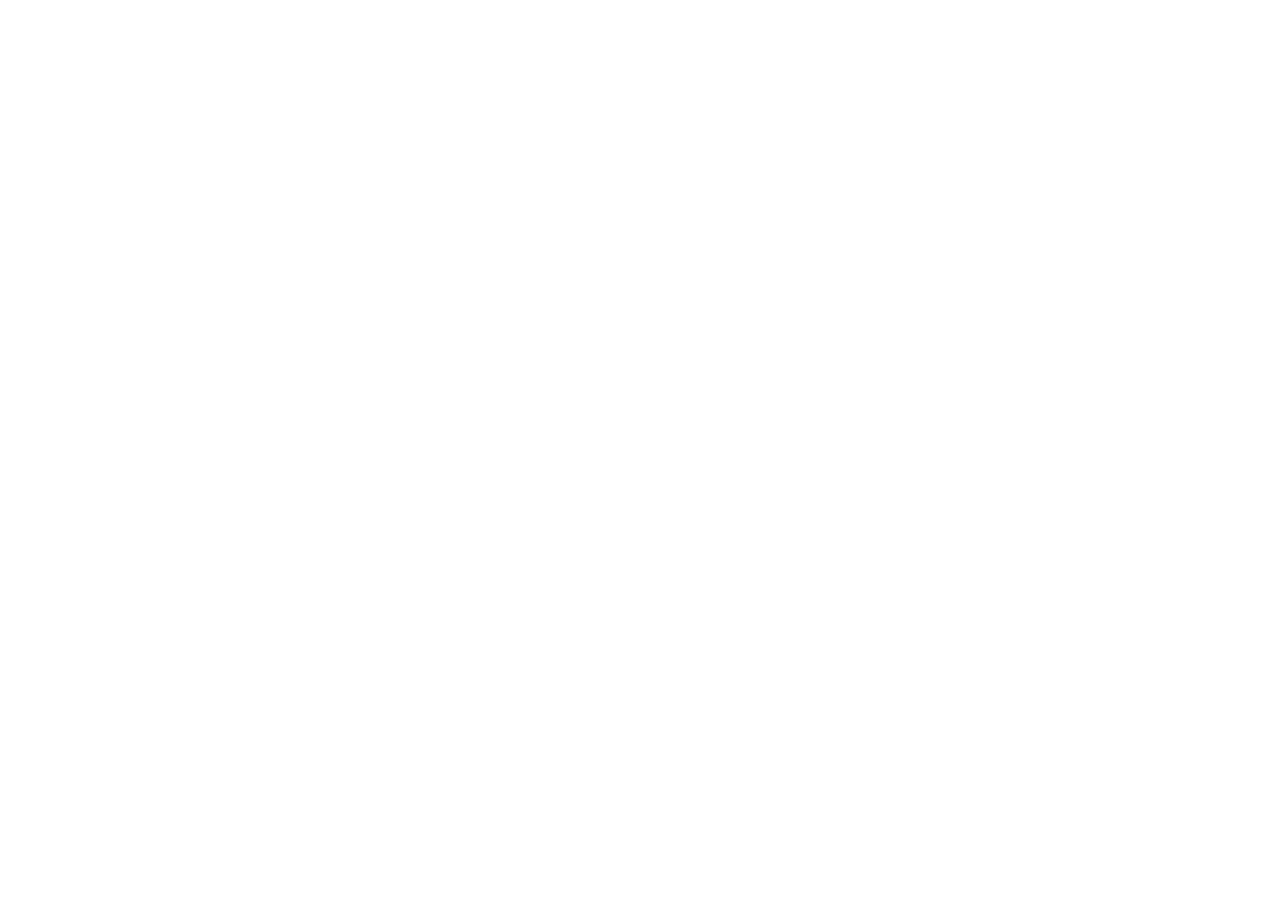
==== mustangs/00cobra.html @ 432ca04d "Created the home page" ====
<!DOCTYPE html>
<html lang="en">
<head>
    <meta charset="UTF-8">
    <meta http-equiv="X-UA-Compatible" content="IE=edge">
    <meta name="viewport" content="width=device-width, initial-scale=1.0">
    <title>2000 Cobra R</title>
</head>
<body>
    
</body>
</html>
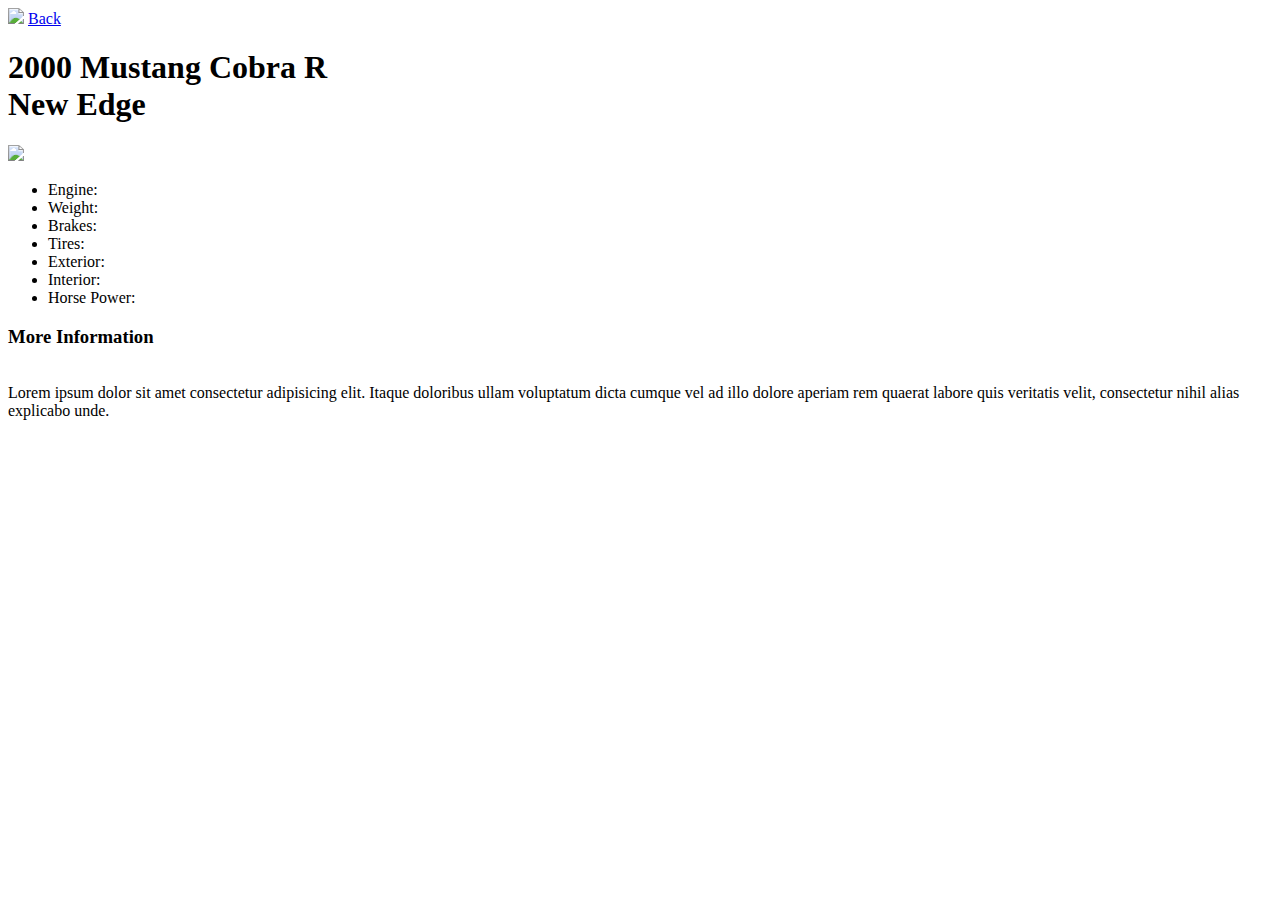
==== commit cc210f25: "Updated with more info the 00cobra HTML" ====
--- a/mustangs/00cobra.html
+++ b/mustangs/00cobra.html
@@ -4,9 +4,31 @@
     <meta charset="UTF-8">
     <meta http-equiv="X-UA-Compatible" content="IE=edge">
     <meta name="viewport" content="width=device-width, initial-scale=1.0">
+    <link href="../css/00cobra.css" type="text/css" rel="stylesheet"/>
     <title>2000 Cobra R</title>
 </head>
 <body>
-    
+    <div class="logo-back">
+        <img src="../img/logo.png">
+        <a href="../index.html">Back</a>
+    </div>
+
+    <h1 class="title">2000 Mustang Cobra R<br>New Edge</h1>
+    <div class="R-info">
+        <img src="../img/2000fordcobra.jpg">
+        <ul>
+            <li>Engine: </li>
+            <li>Weight: </li>
+            <li>Brakes: </li>
+            <li>Tires: </li>
+            <li>Exterior: </li>
+            <li>Interior: </li>
+            <li>Horse Power: </li>
+        </ul>
+    </div>
+    <div class="CobraText">
+        <h3>More Information</h3>
+        <p><br>Lorem ipsum dolor sit amet consectetur adipisicing elit. Itaque doloribus ullam voluptatum dicta cumque vel ad illo dolore aperiam rem quaerat labore quis veritatis velit, consectetur nihil alias explicabo unde.</p>
+    </div>
 </body>
-</html>+</html>
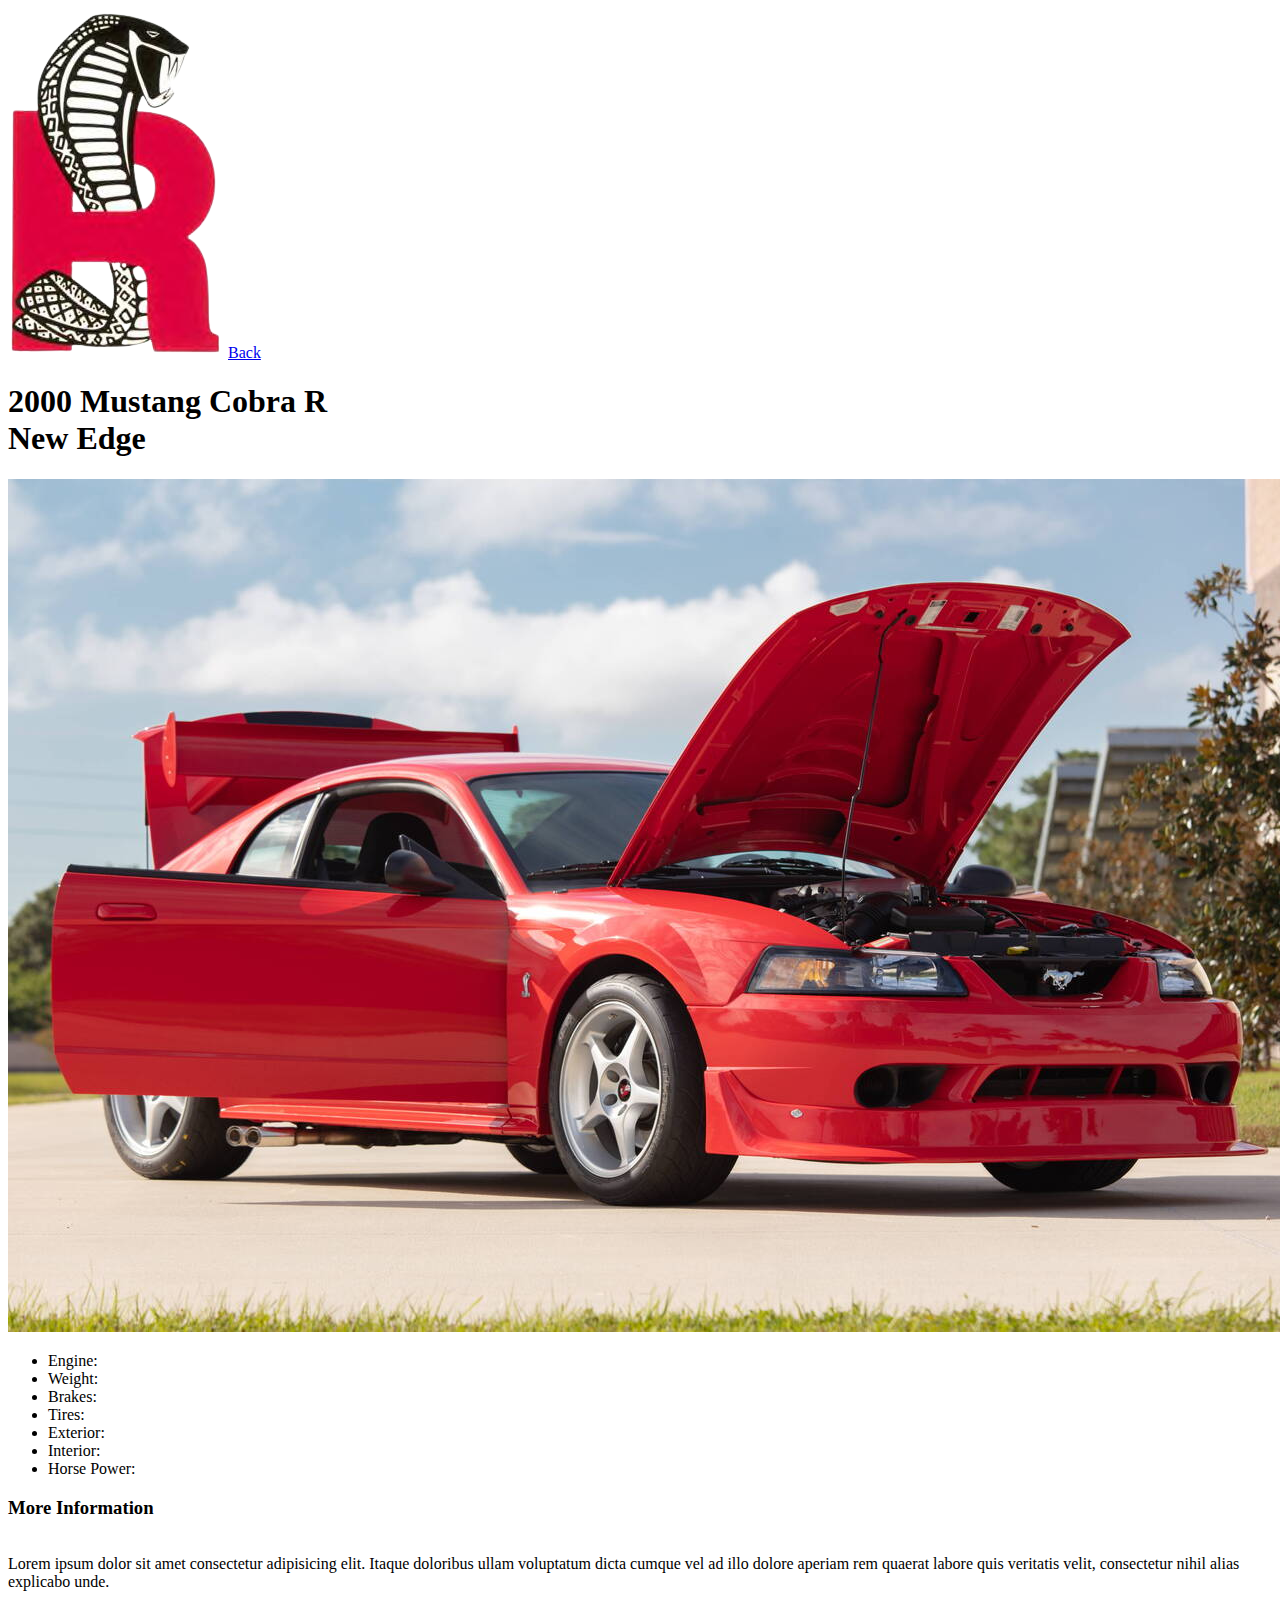
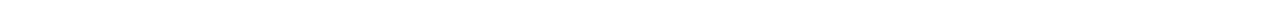
==== commit a3a93db1: "Update 00cobra.html" ====
--- a/mustangs/00cobra.html
+++ b/mustangs/00cobra.html
@@ -4,7 +4,7 @@
     <meta charset="UTF-8">
     <meta http-equiv="X-UA-Compatible" content="IE=edge">
     <meta name="viewport" content="width=device-width, initial-scale=1.0">
-    <link href="../css/00cobra.css" type="text/css" rel="stylesheet"/>
+    <link href="../css/cobra.css" type="text/css" rel="stylesheet"/>
     <title>2000 Cobra R</title>
 </head>
 <body>
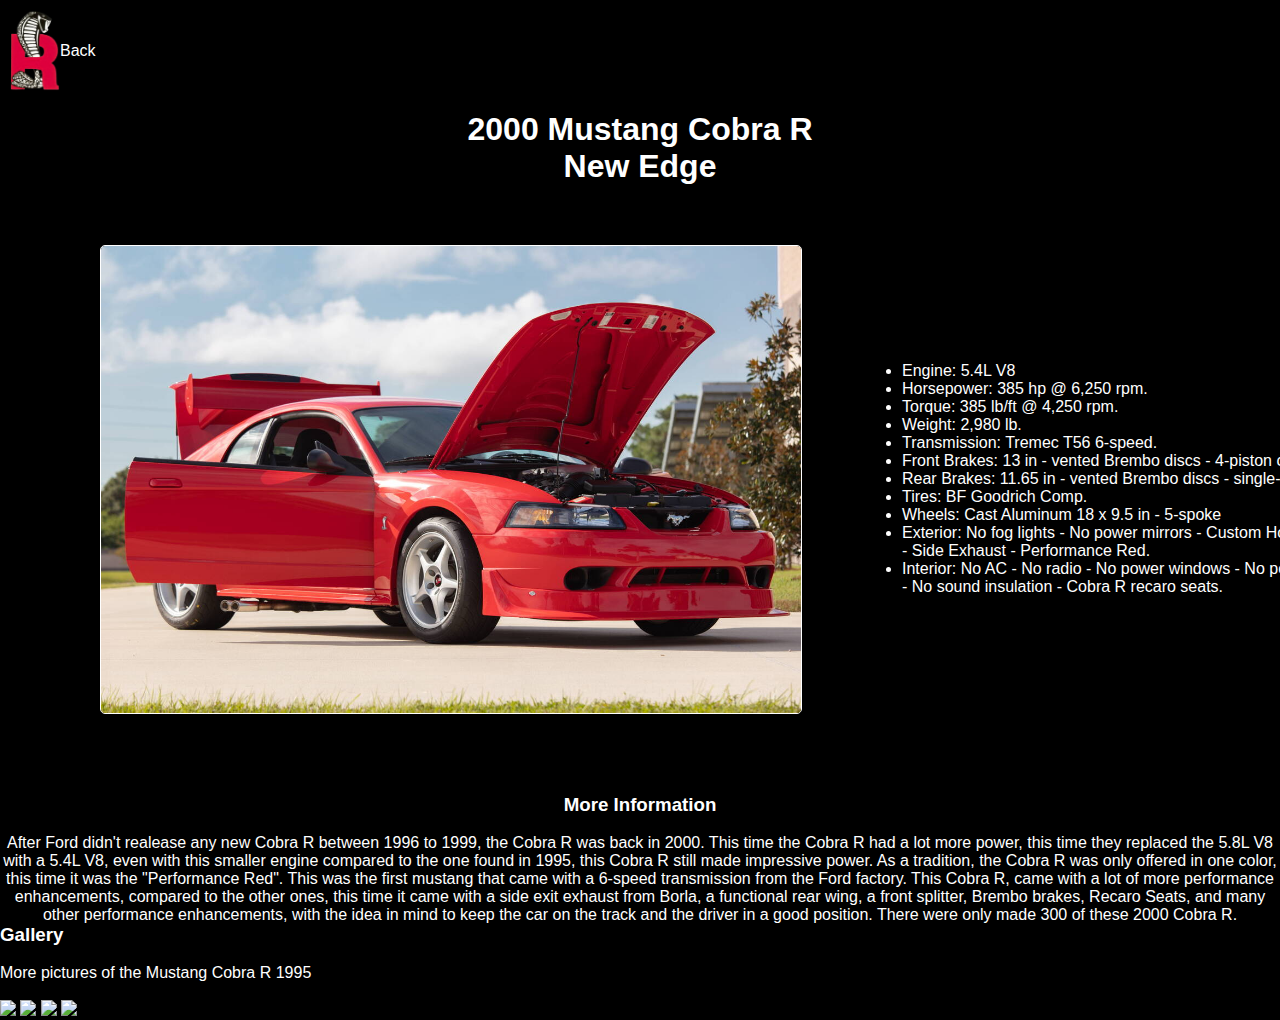
==== commit 7d38493e: "Update 00cobra.html" ====
--- a/mustangs/00cobra.html
+++ b/mustangs/00cobra.html
@@ -1,34 +1,70 @@
 <!DOCTYPE html>
 <html lang="en">
-<head>
-    <meta charset="UTF-8">
-    <meta http-equiv="X-UA-Compatible" content="IE=edge">
-    <meta name="viewport" content="width=device-width, initial-scale=1.0">
-    <link href="../css/cobra.css" type="text/css" rel="stylesheet"/>
+  <head>
+    <meta charset="UTF-8" />
+    <meta http-equiv="X-UA-Compatible" content="IE=edge" />
+    <meta name="viewport" content="width=device-width, initial-scale=1.0" />
+    <link href="../css/cobra.css" type="text/css" rel="stylesheet" />
     <title>2000 Cobra R</title>
-</head>
-<body>
+  </head>
+  <body>
     <div class="logo-back">
-        <img src="../img/logo.png">
-        <a href="../index.html">Back</a>
+      <img src="../img/logo.png" />
+      <a href="../index.html">Back</a>
     </div>
 
-    <h1 class="title">2000 Mustang Cobra R<br>New Edge</h1>
+    <h1 class="title">2000 Mustang Cobra R<br />New Edge</h1>
     <div class="R-info">
-        <img src="../img/2000fordcobra.jpg">
-        <ul>
-            <li>Engine: </li>
-            <li>Weight: </li>
-            <li>Brakes: </li>
-            <li>Tires: </li>
-            <li>Exterior: </li>
-            <li>Interior: </li>
-            <li>Horse Power: </li>
-        </ul>
+      <img src="../img/2000fordcobra.jpg" />
+      <ul>
+        <li>Engine: 5.4L V8</li>
+        <li>Horsepower: 385 hp @ 6,250 rpm.</li>
+        <li>Torque: 385 lb/ft @ 4,250 rpm.</li>
+        <li>Weight: 2,980 lb.</li>
+        <li>Transmission: Tremec T56 6-speed.</li>
+        <li>Front Brakes: 13 in - vented Brembo discs - 4-piston caliper.</li>
+        <li>
+          Rear Brakes: 11.65 in - vented Brembo discs - single-piston caliper.
+        </li>
+        <li>Tires: BF Goodrich Comp.</li>
+        <li>Wheels: Cast Aluminum 18 x 9.5 in - 5-spoke</li>
+        <li>
+          Exterior: No fog lights - No power mirrors - Custom Hood - Front Lip
+          <br />- Side Exhaust - Performance Red.
+        </li>
+        <li>
+          Interior: No AC - No radio - No power windows - No power locks <br />
+          - No sound insulation - Cobra R recaro seats.
+        </li>
+      </ul>
     </div>
     <div class="CobraText">
-        <h3>More Information</h3>
-        <p><br>Lorem ipsum dolor sit amet consectetur adipisicing elit. Itaque doloribus ullam voluptatum dicta cumque vel ad illo dolore aperiam rem quaerat labore quis veritatis velit, consectetur nihil alias explicabo unde.</p>
+      <h3>More Information</h3>
+      <p>
+        <br />After Ford didn't realease any new Cobra R between 1996 to 1999,
+        the Cobra R was back in 2000. This time the Cobra R had a lot more
+        power, this time they replaced the 5.8L V8 with a 5.4L V8, even with
+        this smaller engine compared to the one found in 1995, this Cobra R
+        still made impressive power. As a tradition, the Cobra R was only
+        offered in one color, this time it was the "Performance Red". This was
+        the first mustang that came with a 6-speed transmission from the Ford
+        factory. This Cobra R, came with a lot of more performance enhancements,
+        compared to the other ones, this time it came with a side exit exhaust
+        from Borla, a functional rear wing, a front splitter, Brembo brakes,
+        Recaro Seats, and many other performance enhancements, with the idea in
+        mind to keep the car on the track and the driver in a good position.
+        There were only made 300 of these 2000 Cobra R.
+      </p>
     </div>
-</body>
+    <div class="Gallery">
+      <h3>Gallery</h3>
+      <p><br />More pictures of the Mustang Cobra R 1995<br /><br /></p>
+      <div class="GalleryPics">
+        <img src="../img/00cobrar1.jpg" />
+        <img src="../img/00cobrar2.jpg" />
+        <img src="../img/00cobrar3.jpg" />
+        <img src="../img/00cobra4.png" />
+      </div>
+    </div>
+  </body>
 </html>
--- a/css/cobra.css
+++ b/css/cobra.css
@@ -0,0 +1,105 @@
+* {
+    margin: 0;
+    padding: 0;
+    font-family: 'Franklin Gothic Medium', 'Arial Narrow', Arial, sans-serif;
+    background-color: #000;
+    color: #fff;
+}
+
+a {
+    text-decoration: none;
+    color: white;
+}
+
+
+.title {
+    text-align: center;
+    padding-bottom: 30px;
+}
+
+
+
+
+.logo-back {
+    display: flex;
+    align-items: center;
+    padding-bottom: 20px;
+    padding-left: 10px;
+    padding-top: 10px;
+}
+
+.logo-back img {
+    width: 50px;
+    height: auto;
+    display: inline;
+}
+
+.logo-back p {
+    display: inline;
+    white-space: nowrap;
+    padding-bottom: 10px;
+}
+
+
+.R-info {
+    display: flex;
+    align-items: center;
+    margin: 30px;
+    margin-left: 100px;
+    padding: auto;
+}
+
+.R-info img {
+    border: 1px solid #fff;
+    border-radius: 5px;
+    width: 700px;
+    height: auto;
+    display: inline;
+}
+
+.R-info ul {
+    display: inline-block;
+    white-space: nowrap;
+    padding-left: 100px;
+}
+
+
+.CobraText {
+    padding-top: 50px;
+    text-align: center;
+}
+
+
+@media only screen and (max-width: 900px) {
+    .title {
+        font-size: 25px;
+        text-align: center;
+        padding-bottom: 20px;
+    }
+   
+    .logo-back img {
+        width: 35px;
+        height: auto;
+        display: inline;
+    }
+    
+    .R-info {
+        display: block;
+        margin: 20px;
+        padding: auto;
+        text-align: center;
+    }
+    
+    .R-info img {
+        border: 1px solid #fff;
+        border-radius: 5px;
+        width: 300px;
+        height: auto;
+    }
+    
+    .R-info ul {
+        padding-top: 40px;
+        padding-left: 40px;
+    }
+
+}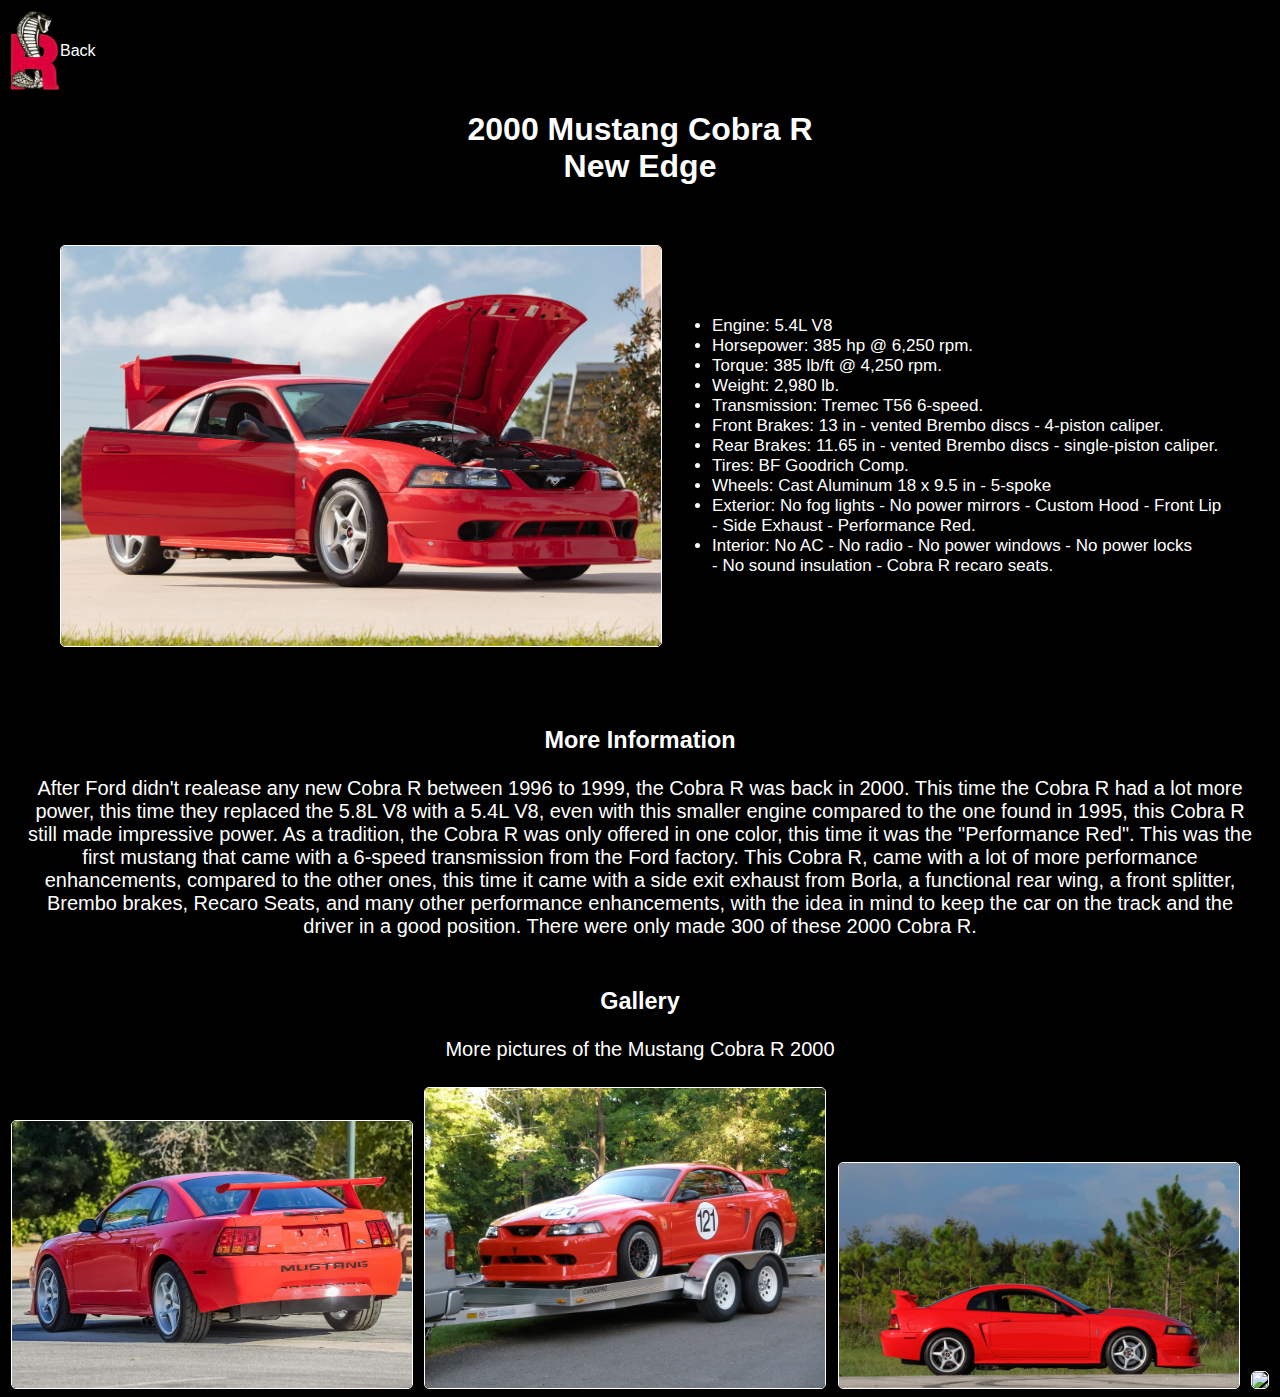
==== commit 82abf2da: "Update 00cobra.html" ====
--- a/mustangs/00cobra.html
+++ b/mustangs/00cobra.html
@@ -58,7 +58,7 @@
     </div>
     <div class="Gallery">
       <h3>Gallery</h3>
-      <p><br />More pictures of the Mustang Cobra R 1995<br /><br /></p>
+      <p><br />More pictures of the Mustang Cobra R 2000<br /><br /></p>
       <div class="GalleryPics">
         <img src="../img/00cobrar1.jpg" />
         <img src="../img/00cobrar2.jpg" />
--- a/css/cobra.css
+++ b/css/cobra.css
@@ -1,105 +1,119 @@
 * {
-    margin: 0;
-    padding: 0;
-    font-family: 'Franklin Gothic Medium', 'Arial Narrow', Arial, sans-serif;
-    background-color: #000;
-    color: #fff;
+  margin: 0;
+  padding: 0;
+  font-family: "Franklin Gothic Medium", "Arial Narrow", Arial, sans-serif;
+  background-color: #000;
+  color: #fff;
 }
 
 a {
-    text-decoration: none;
-    color: white;
+  text-decoration: none;
+  color: white;
 }
 
-
 .title {
-    text-align: center;
-    padding-bottom: 30px;
+  text-align: center;
+  padding-bottom: 30px;
 }
 
-
-
-
 .logo-back {
-    display: flex;
-    align-items: center;
-    padding-bottom: 20px;
-    padding-left: 10px;
-    padding-top: 10px;
+  display: flex;
+  align-items: center;
+  padding-bottom: 20px;
+  padding-left: 10px;
+  padding-top: 10px;
 }
 
 .logo-back img {
-    width: 50px;
-    height: auto;
-    display: inline;
+  width: 50px;
+  height: auto;
+  display: inline;
 }
 
 .logo-back p {
-    display: inline;
-    white-space: nowrap;
-    padding-bottom: 10px;
+  display: inline;
+  white-space: nowrap;
+  padding-bottom: 10px;
 }
 
-
 .R-info {
-    display: flex;
-    align-items: center;
-    margin: 30px;
-    margin-left: 100px;
-    padding: auto;
+  display: flex;
+  align-items: center;
+  margin: 30px;
+  margin-left: 60px;
+  padding: auto;
 }
 
 .R-info img {
-    border: 1px solid #fff;
-    border-radius: 5px;
-    width: 700px;
-    height: auto;
-    display: inline;
+  border: 1px solid #fff;
+  border-radius: 5px;
+  width: 600px;
+  height: auto;
+  display: inline;
 }
 
 .R-info ul {
-    display: inline-block;
-    white-space: nowrap;
-    padding-left: 100px;
+  overflow-wrap: break-all;
+  font-size: 17px;
+  display: inline-block;
+  white-space: nowrap;
+  padding-left: 50px;
 }
 
-
 .CobraText {
-    padding-top: 50px;
-    text-align: center;
+  font-size: 20px;
+  padding-top: 50px;
+  margin-left: 20px;
+  margin-right: 20px;
+  text-align: center;
 }
 
+.Gallery {
+  font-size: 20px;
+  padding-top: 50px;
+  text-align: center;
+}
+
+.GalleryPics img {
+  margin: 3px;
+  border: 1px solid #fff;
+  border-radius: 5px;
+  width: 400px;
+  height: auto;
+  display: inline;
+}
 
 @media only screen and (max-width: 900px) {
-    .title {
-        font-size: 25px;
-        text-align: center;
-        padding-bottom: 20px;
-    }
-   
-    .logo-back img {
-        width: 35px;
-        height: auto;
-        display: inline;
-    }
-    
-    .R-info {
-        display: block;
-        margin: 20px;
-        padding: auto;
-        text-align: center;
-    }
-    
-    .R-info img {
-        border: 1px solid #fff;
-        border-radius: 5px;
-        width: 300px;
-        height: auto;
-    }
-    
-    .R-info ul {
-        padding-top: 40px;
-        padding-left: 40px;
-    }
+  .title {
+    font-size: 25px;
+    text-align: center;
+    padding-bottom: 20px;
+  }
 
-}+  .logo-back img {
+    width: 35px;
+    height: auto;
+    display: inline;
+  }
+
+  .R-info {
+    display: block;
+    margin: 20px;
+    padding: auto;
+    text-align: center;
+  }
+
+  .R-info img {
+    border: 1px solid #fff;
+    border-radius: 5px;
+    width: 300px;
+    height: auto;
+  }
+
+  .R-info ul {
+    display: block;
+    padding-top: 40px;
+    padding-left: 0px;
+    font-size: 12px;
+  }
+}
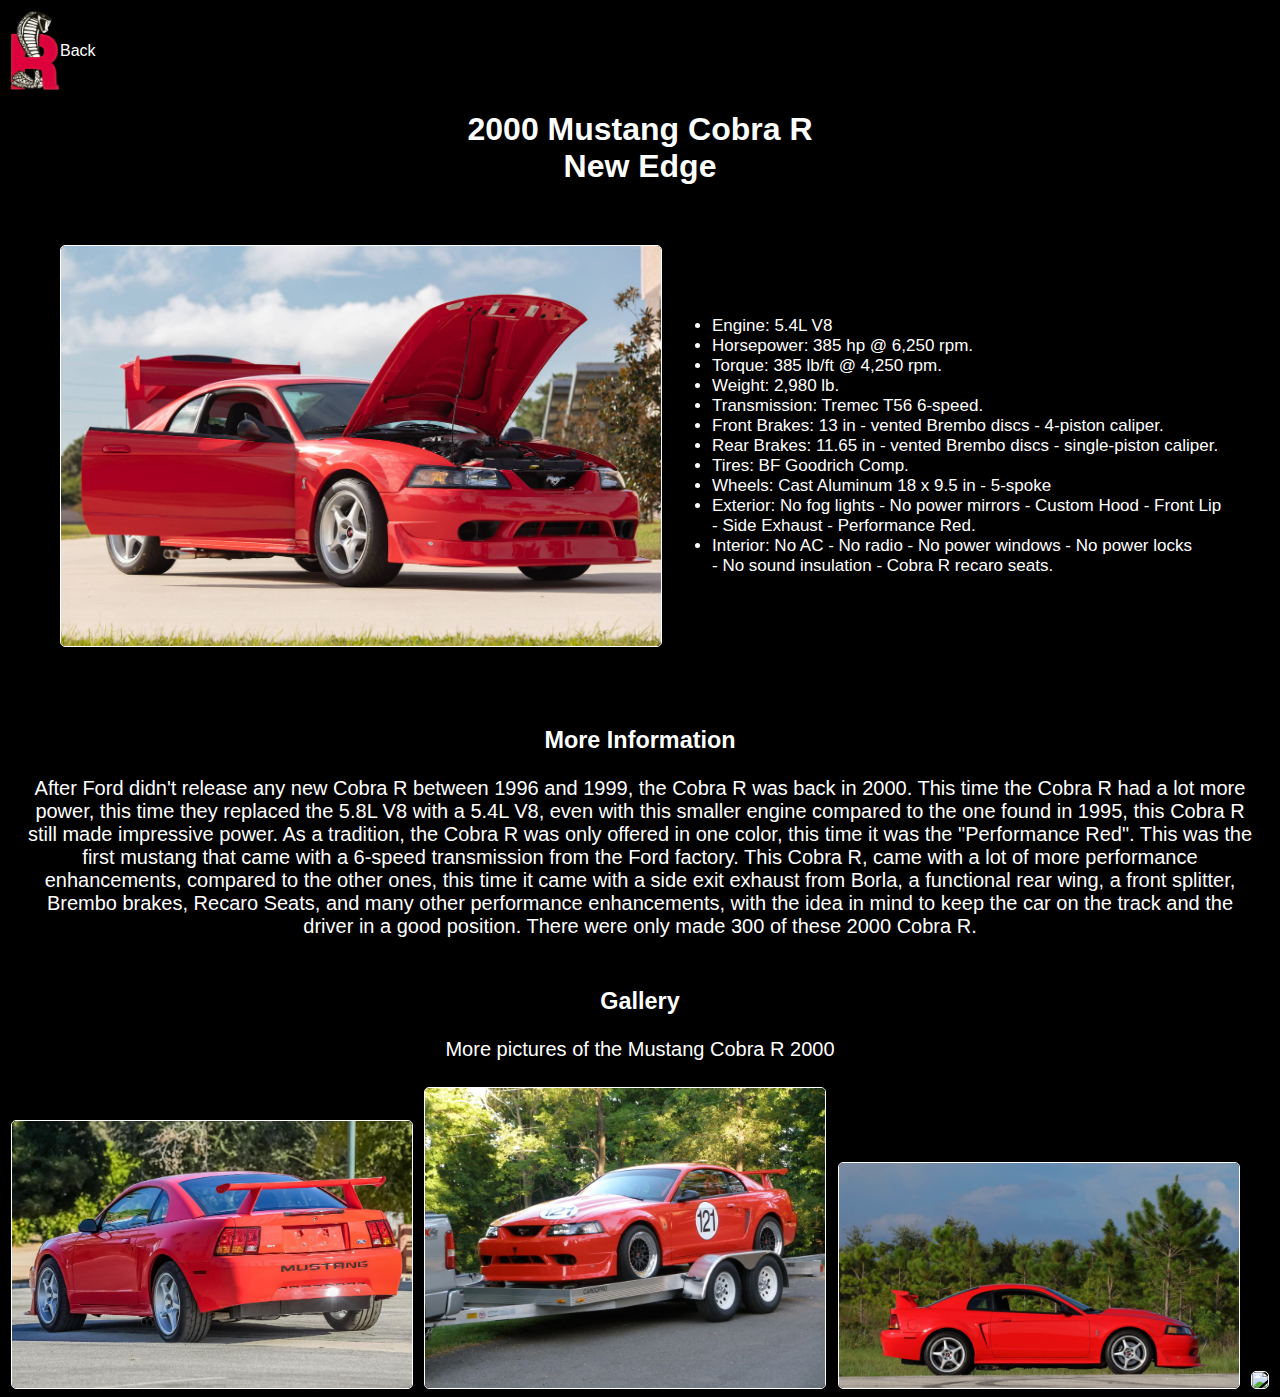
==== commit 0564eb9a: "Update 00cobra.html" ====
--- a/mustangs/00cobra.html
+++ b/mustangs/00cobra.html
@@ -41,19 +41,20 @@
     <div class="CobraText">
       <h3>More Information</h3>
       <p>
-        <br />After Ford didn't realease any new Cobra R between 1996 to 1999,
-        the Cobra R was back in 2000. This time the Cobra R had a lot more
-        power, this time they replaced the 5.8L V8 with a 5.4L V8, even with
-        this smaller engine compared to the one found in 1995, this Cobra R
-        still made impressive power. As a tradition, the Cobra R was only
-        offered in one color, this time it was the "Performance Red". This was
-        the first mustang that came with a 6-speed transmission from the Ford
-        factory. This Cobra R, came with a lot of more performance enhancements,
-        compared to the other ones, this time it came with a side exit exhaust
-        from Borla, a functional rear wing, a front splitter, Brembo brakes,
-        Recaro Seats, and many other performance enhancements, with the idea in
-        mind to keep the car on the track and the driver in a good position.
-        There were only made 300 of these 2000 Cobra R.
+        <br />
+        After Ford didn't release any new Cobra R between 1996 and 1999, the
+        Cobra R was back in 2000. This time the Cobra R had a lot more power,
+        this time they replaced the 5.8L V8 with a 5.4L V8, even with this
+        smaller engine compared to the one found in 1995, this Cobra R still
+        made impressive power. As a tradition, the Cobra R was only offered in
+        one color, this time it was the "Performance Red". This was the first
+        mustang that came with a 6-speed transmission from the Ford factory.
+        This Cobra R, came with a lot of more performance enhancements, compared
+        to the other ones, this time it came with a side exit exhaust from
+        Borla, a functional rear wing, a front splitter, Brembo brakes, Recaro
+        Seats, and many other performance enhancements, with the idea in mind to
+        keep the car on the track and the driver in a good position. There were
+        only made 300 of these 2000 Cobra R.
       </p>
     </div>
     <div class="Gallery">
--- a/css/cobra.css
+++ b/css/cobra.css
@@ -116,4 +116,27 @@
     padding-left: 0px;
     font-size: 12px;
   }
+  
+.CobraText {
+  font-size: 15px;
+  padding-top: 50px;
+  margin-left: 20px;
+  margin-right: 20px;
+  text-align: center;
 }
+
+.Gallery {
+  font-size: 15px;
+  padding-top: 50px;
+  text-align: center;
+}
+
+.GalleryPics img {
+  margin: 3px;
+  border: 1px solid #fff;
+  border-radius: 5px;
+  width: 300px;
+  height: auto;
+  display: inline;
+}
+}
